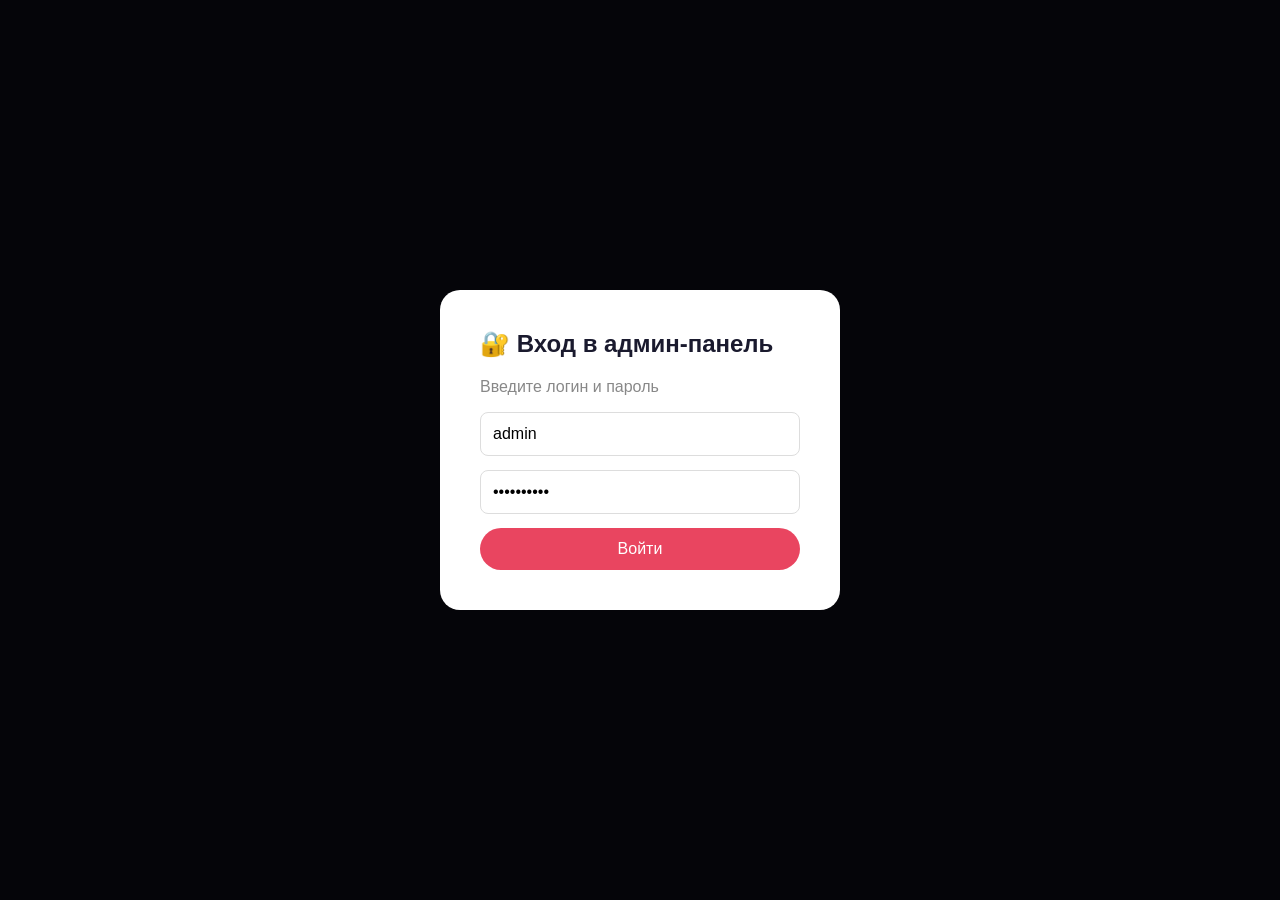
==== admin.html @ 10c34352 "Create admin.html" ====
<!DOCTYPE html>
<html lang="ru">
<head>
    <meta charset="UTF-8" />
    <meta name="viewport" content="width=device-width, initial-scale=1.0" />
    <title>Админ-панель — Ремонт</title>
    <style>
        * { margin: 0; padding: 0; box-sizing: border-box; font-family: 'Segoe UI', sans-serif; }
        body { background: #1a1a2e; padding: 30px 20px; }
        .container { max-width: 900px; margin: 0 auto; background: white; border-radius: 20px; padding: 40px; box-shadow: 0 20px 60px rgba(0,0,0,0.5); }
        h1 { color: #1a1a2e; margin-bottom: 8px; }
        .sub { color: #888; margin-bottom: 30px; }
        .block { background: #f8f8f8; border-radius: 12px; padding: 24px; margin-bottom: 24px; border-left: 4px solid #e94560; }
        .block h2 { font-size: 18px; color: #1a1a2e; margin-bottom: 16px; }
        .field { margin-bottom: 14px; }
        .field label { display: block; font-weight: 600; font-size: 14px; color: #333; margin-bottom: 4px; }
        .field input, .field textarea { width: 100%; padding: 10px 14px; border: 1px solid #ddd; border-radius: 8px; font-size: 14px; }
        .field textarea { resize: vertical; min-height: 60px; }
        .btn { background: #e94560; color: white; border: none; padding: 12px 30px; border-radius: 50px; font-size: 16px; cursor: pointer; transition: 0.3s; }
        .btn:hover { background: #c73652; }
        .btn-save { background: #1a1a2e; margin-top: 10px; }
        .btn-save:hover { background: #2a2a4e; }
        .btn-danger { background: #dc3545; }
        .btn-danger:hover { background: #b02a37; }
        .btn-sm { padding: 6px 16px; font-size: 13px; }
        .status { background: #d4edda; color: #155724; padding: 12px 20px; border-radius: 10px; margin-bottom: 20px; display: none; }
        .status.show { display: block; }
        .grid-2 { display: grid; grid-template-columns: 1fr 1fr; gap: 14px; }
        @media (max-width: 600px) { .grid-2 { grid-template-columns: 1fr; } }
        .service-item, .price-item { background: white; border-radius: 10px; padding: 16px; margin-bottom: 12px; border: 1px solid #e0e0e0; position: relative; }
        .service-item .remove-btn, .price-item .remove-btn { position: absolute; top: 10px; right: 10px; }
        .login-overlay { position: fixed; top: 0; left: 0; right: 0; bottom: 0; background: rgba(0,0,0,0.8); display: flex; align-items: center; justify-content: center; z-index: 9999; }
        .login-box { background: white; padding: 40px; border-radius: 20px; max-width: 400px; width: 100%; }
        .login-box h2 { margin-bottom: 20px; color: #1a1a2e; }
        .login-box input { width: 100%; padding: 12px; border: 1px solid #ddd; border-radius: 8px; margin-bottom: 14px; font-size: 16px; }
        .login-box .error { color: #dc3545; font-size: 14px; margin-bottom: 10px; display: none; }
        .hidden { display: none; }
        .img-preview { max-width: 80px; max-height: 80px; border-radius: 8px; margin-top: 6px; border: 2px solid #ddd; }
        .file-input-wrapper { display: flex; gap: 10px; align-items: center; flex-wrap: wrap; }
        .file-input-wrapper input[type="file"] { flex: 1; }
    </style>
</head>
<body>

<!-- ЛОГИН -->
<div class="login-overlay" id="loginOverlay">
    <div class="login-box">
        <h2>🔐 Вход в админ-панель</h2>
        <p style="color:#888; margin-bottom:16px;">Введите логин и пароль</p>
        <div class="error" id="loginError">Неверный логин или пароль</div>
        <input type="text" id="loginUser" placeholder="Логин" value="admin" />
        <input type="password" id="loginPass" placeholder="Пароль" value="remont2026" />
        <button class="btn" style="width:100%;" onclick="doLogin()">Войти</button>
    </div>
</div>

<!-- АДМИНКА (скрыта до входа) -->
<div id="adminPanel" class="hidden">
    <div class="container">
        <div style="display:flex; justify-content:space-between; align-items:center; flex-wrap:wrap; margin-bottom:10px;">
            <h1>🔧 Админ-панель</h1>
            <button class="btn btn-danger btn-sm" onclick="doLogout()">🚪 Выйти</button>
        </div>
        <p class="sub">Редактирование контента сайта «Ремонт квартир и офисов»</p>

        <div id="status" class="status">✅ Данные сохранены</div>

        <!-- ШАПКА -->
        <div class="block">
            <h2>📌 Шапка сайта</h2>
            <div class="field">
                <label>Заголовок H1</label>
                <input type="text" id="heroTitle" value="Ремонт квартир и офисов" />
            </div>
            <div class="field">
                <label>Описание под заголовком</label>
                <textarea id="heroDesc">Профессиональный подход, прозрачная смета и гарантия качества. Работаем в Москве и области.</textarea>
            </div>
            <div class="field">
                <label>Текст на кнопке</label>
                <input type="text" id="heroBtn" value="Получить бесплатную смету" />
            </div>
        </div>

        <!-- УСЛУГИ -->
        <div class="block">
            <h2>🛠️ Услуги</h2>
            <div id="servicesContainer"></div>
            <button class="btn btn-sm" onclick="addService()">➕ Добавить услугу</button>
        </div>

        <!-- ЦЕНЫ -->
        <div class="block">
            <h2>💰 Цены</h2>
            <div id="pricesContainer"></div>
            <button class="btn btn-sm" onclick="addPrice()">➕ Добавить цену</button>
        </div>

        <!-- КОНТАКТЫ -->
        <div class="block">
            <h2>📞 Контакты</h2>
            <div class="field">
                <label>Телефон</label>
                <input type="text" id="phone" value="+7 (999) 123-45-67" />
            </div>
            <div class="field">
                <label>Название компании в подвале</label>
                <input type="text" id="footerName" value="Ремонт-Про" />
            </div>
        </div>

        <button class="btn btn-save" onclick="saveAll()">💾 Сохранить все изменения</button>
    </div>
</div>

<script>
    const STORAGE_KEY = 'remont_site_data';
    const ADMIN_USER = 'admin';
    const ADMIN_PASS = 'remont2026';

    // ============= ЛОГИН =============
    function doLogin() {
        const user = document.getElementById('loginUser').value;
        const pass = document.getElementById('loginPass').value;
        const error = document.getElementById('loginError');
        if (user === ADMIN_USER && pass === ADMIN_PASS) {
            document.getElementById('loginOverlay').style.display = 'none';
            document.getElementById('adminPanel').classList.remove('hidden');
            loadData();
            error.style.display = 'none';
        } else {
            error.style.display = 'block';
        }
    }

    function doLogout() {
        document.getElementById('loginOverlay').style.display = 'flex';
        document.getElementById('adminPanel').classList.add('hidden');
        document.getElementById('loginPass').value = '';
        document.getElementById('loginError').style.display = 'none';
    }

    // Нажатие Enter в полях логина
    document.getElementById('loginUser').addEventListener('keydown', e => { if (e.key === 'Enter') doLogin(); });
    document.getElementById('loginPass').addEventListener('keydown', e => { if (e.key === 'Enter') doLogin(); });

    // ============= ДАННЫЕ ПО УМОЛЧАНИЮ =============
    const defaultServices = [
        { icon: '🏠', title: 'Косметический ремонт', desc: 'Обои, покраска, стяжка пола, замена розеток — быстро и аккуратно.', image: '' },
        { icon: '🏢', title: 'Капитальный ремонт', desc: 'Полная перепланировка, электрика, сантехника, отделка под ключ.', image: '' },
        { icon: '🏗️', title: 'Офисные помещения', desc: 'Ремонт коммерческих площадей с учётом всех норм и сроков.', image: '' },
        { icon: '🎨', title: 'Дизайн-проект', desc: 'Разработаем стильный интерьер под ваш бюджет и вкус.', image: '' }
    ];

    const defaultPrices = [
        { title: 'Косметический', cost: 'от 4 500 ₽/м²', desc: 'Обои + пол + потолок' },
        { title: 'Капитальный', cost: 'от 9 000 ₽/м²', desc: 'Под ключ с материалами' },
        { title: 'Офис', cost: 'договорная', desc: 'Зависит от объёма' }
    ];

    function getData() {
        const saved = localStorage.getItem(STORAGE_KEY);
        return saved ? JSON.parse(saved) : null;
    }

    function setData(data) {
        localStorage.setItem(STORAGE_KEY, JSON.stringify(data));
    }

    // ============= ЗАГРУЗКА ДАННЫХ В АДМИНКУ =============
    function loadData() {
        const data = getData();
        const services = data?.services || defaultServices;
        const prices = data?.prices || defaultPrices;

        document.getElementById('heroTitle').value = data?.heroTitle || 'Ремонт квартир и офисов';
        document.getElementById('heroDesc').value = data?.heroDesc || 'Профессиональный подход, прозрачная смета и гарантия качества. Работаем в Москве и области.';
        document.getElementById('heroBtn').value = data?.heroBtn || 'Получить бесплатную смету';
        document.getElementById('phone').value = data?.phone || '+7 (999) 123-45-67';
        document.getElementById('footerName').value = data?.footerName || 'Ремонт-Про';

        renderServices(services);
        renderPrices(prices);
    }

    // ============= ОТРИСОВКА УСЛУГ =============
    function renderServices(services) {
        const container = document.getElementById('servicesContainer');
        container.innerHTML = '';
        services.forEach((s, i) => {
            const div = document.createElement('div');
            div.className = 'service-item';
            div.innerHTML = `
                <button class="btn btn-danger btn-sm remove-btn" onclick="removeService(${i})">✕</button>
                <div class="grid-2">
                    <div class="field">
                        <label>Иконка (эмодзи)</label>
                        <input type="text" id="svc_icon_${i}" value="${s.icon || '🔧'}" />
                    </div>
                    <div class="field">
                        <label>Название</label>
                        <input type="text" id="svc_title_${i}" value="${s.title || ''}" />
                    </div>
                    <div class="field" style="grid-column:1/-1;">
                        <label>Описание</label>
                        <input type="text" id="svc_desc_${i}" value="${s.desc || ''}" />
                    </div>
                    <div class="field" style="grid-column:1/-1;">
                        <label>Изображение</label>
                        <div class="file-input-wrapper">
                            <input type="file" accept="image/*" onchange="previewImage(event, 'svc_img_${i}')" />
                            <button class="btn btn-sm btn-danger" onclick="removeImage('svc_img_${i}')">🗑️ Удалить</button>
                        </div>
                        <input type="hidden" id="svc_img_${i}" value="${s.image || ''}" />
                        <div id="svc_img_preview_${i}">${s.image ? `<img src="${s.image}" class="img-preview" />` : ''}</div>
                    </div>
                </div>
            `;
            container.appendChild(div);
        });
    }

    // ============= ОТРИСОВКА ЦЕН =============
    function renderPrices(prices) {
        const container = document.getElementById('pricesContainer');
        container.innerHTML = '';
        prices.forEach((p, i) => {
            const div = document.createElement('div');
            div.className = 'price-item';
            div.innerHTML = `
                <button class="btn btn-danger btn-sm remove-btn" onclick="removePrice(${i})">✕</button>
                <div class="grid-2">
                    <div class="field"><label>Название</label><input type="text" id="prc_title_${i}" value="${p.title || ''}" /></div>
                    <div class="field"><label>Стоимость</label><input type="text" id="prc_cost_${i}" value="${p.cost || ''}" /></div>
                    <div class="field" style="grid-column:1/-1;"><label>Описание</label><input type="text" id="prc_desc_${i}" value="${p.desc || ''}" /></div>
                </div>
            `;
            container.appendChild(div);
        });
    }

    // ============= РАБОТА С ИЗОБРАЖЕНИЯМИ =============
    function previewImage(event, hiddenId) {
        const file = event.target.files[0];
        if (!file) return;
        const reader = new FileReader();
        reader.onload = function(e) {
            document.getElementById(hiddenId).value = e.target.result;
            const previewId = hiddenId.replace('svc_img_', 'svc_img_preview_');
            document.getElementById(previewId).innerHTML = `<img src="${e.target.result}" class="img-preview" />`;
        };
        reader.readAsDataURL(file);
    }

    function removeImage(hiddenId) {
        document.getElementById(hiddenId).value = '';
        const previewId = hiddenId.replace('svc_img_', 'svc_img_preview_');
        document.getElementById(previewId).innerHTML = '';
        // Очищаем input file
        const container = document.getElementById(previewId).closest('.field');
        const fileInput = container.querySelector('input[type="file"]');
        if (fileInput) fileInput.value = '';
    }

    // ============= ДОБАВЛЕНИЕ / УДАЛЕНИЕ =============
    function addService() {
        const data = getData() || { services: defaultServices, prices: defaultPrices };
        data.services.push({ icon: '🔧', title: 'Новая услуга', desc: 'Описание услуги', image: '' });
        setData(data);
        renderServices(data.services);
        showStatus();
    }

    function removeService(index) {
        const data = getData();
        if (!data) return;
        data.services.splice(index, 1);
        setData(data);
        renderServices(data.services);
        showStatus();
    }

    function addPrice() {
        const data = getData() || { services: defaultServices, prices: defaultPrices };
        data.prices.push({ title: 'Новая услуга', cost: '0 ₽', desc: 'Описание' });
        setData(data);
        renderPrices(data.prices);
        showStatus();
    }

    function removePrice(index) {
        const data = getData();
        if (!data) return;
        data.prices.splice(index, 1);
        setData(data);
        renderPrices(data.prices);
        showStatus();
    }

    // ============= СОХРАНЕНИЕ =============
    function saveAll() {
        const data = getData() || { services: [], prices: [] };

        // Сохраняем шапку
        data.heroTitle = document.getElementById('heroTitle').value;
        data.heroDesc = document.getElementById('heroDesc').value;
        data.heroBtn = document.getElementById('heroBtn').value;
        data.phone = document.getElementById('phone').value;
        data.footerName = document.getElementById('footerName').value;

        // Сохраняем услуги
        const services = [];
        const svcItems = document.querySelectorAll('.service-item');
        svcItems.forEach((item, i) => {
            const icon = document.getElementById(`svc_icon_${i}`);
            const title = document.getElementById(`svc_title_${i}`);
            const desc = document.getElementById(`svc_desc_${i}`);
            const image = document.getElementById(`svc_img_${i}`);
            if (icon && title && desc) {
                services.push({
                    icon: icon.value || '🔧',
                    title: title.value || 'Услуга',
                    desc: desc.value || '',
                    image: image ? image.value : ''
                });
            }
        });
        data.services = services;

        // Сохраняем цены
        const prices = [];
        const prcItems = document.querySelectorAll('.price-item');
        prcItems.forEach((item, i) => {
            const title = document.getElementById(`prc_title_${i}`);
            const cost = document.getElementById(`prc_cost_${i}`);
            const desc = document.getElementById(`prc_desc_${i}`);
            if (title && cost && desc) {
                prices.push({
                    title: title.value || 'Услуга',
                    cost: cost.value || '0 ₽',
                    desc: desc.value || ''
                });
            }
        });
        data.prices = prices;

        setData(data);
        showStatus();
    }

    function showStatus() {
        const status = document.getElementById('status');
        status.classList.add('show');
        setTimeout(() => status.classList.remove('show'), 3000);
    }

    // ============= ЗАПУСК =============
    // Если уже есть сессия (не выходили) — показываем админку
    // По умолчанию показываем логин
</script>

</body>
</html>
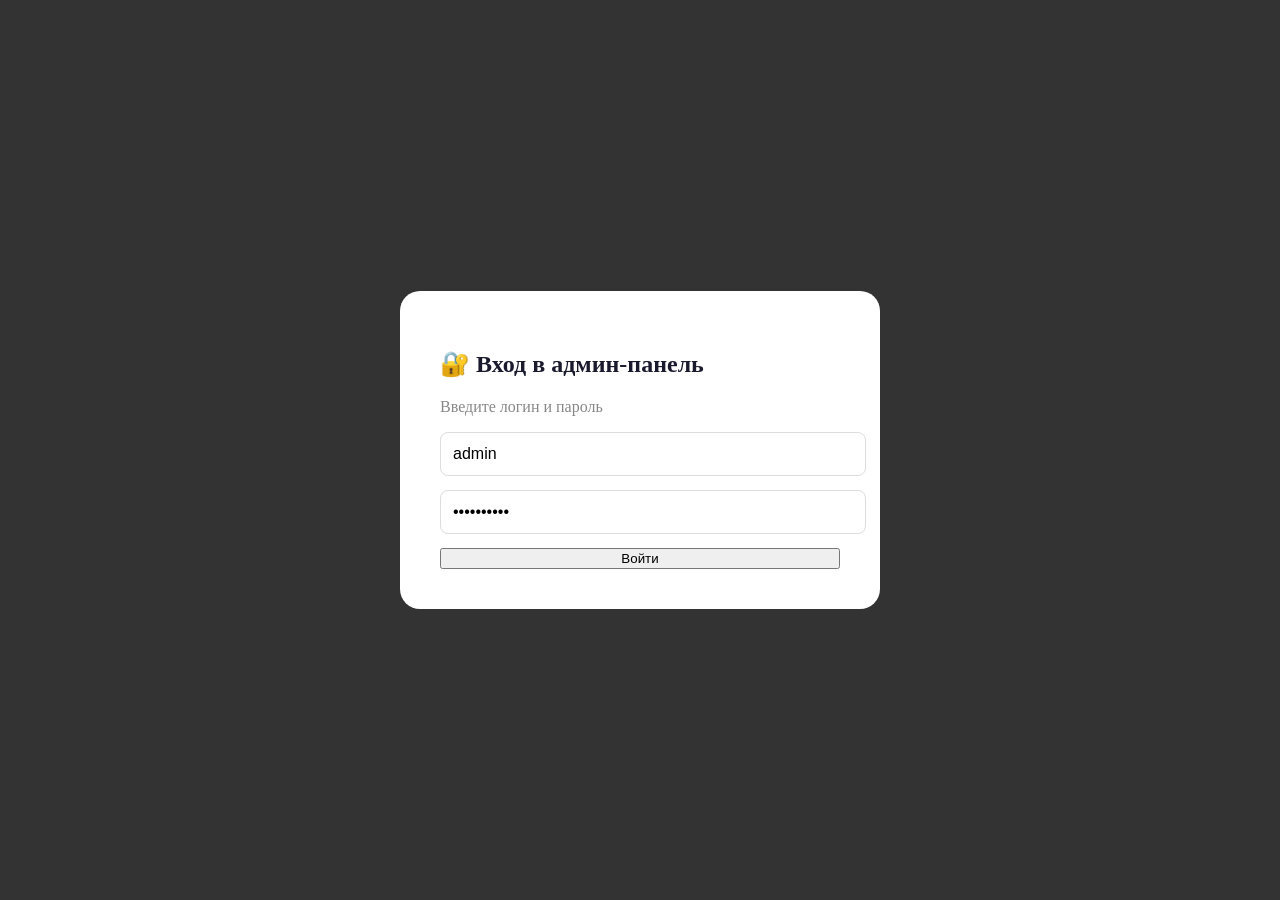
==== commit 544dda5a: "Refactor admin panel layout and styles" ====
--- a/admin.html
+++ b/admin.html
@@ -4,40 +4,180 @@
     <meta charset="UTF-8" />
     <meta name="viewport" content="width=device-width, initial-scale=1.0" />
     <title>Админ-панель — Ремонт</title>
+    <link rel="stylesheet" href="style.css" />
     <style>
-        * { margin: 0; padding: 0; box-sizing: border-box; font-family: 'Segoe UI', sans-serif; }
-        body { background: #1a1a2e; padding: 30px 20px; }
-        .container { max-width: 900px; margin: 0 auto; background: white; border-radius: 20px; padding: 40px; box-shadow: 0 20px 60px rgba(0,0,0,0.5); }
-        h1 { color: #1a1a2e; margin-bottom: 8px; }
-        .sub { color: #888; margin-bottom: 30px; }
-        .block { background: #f8f8f8; border-radius: 12px; padding: 24px; margin-bottom: 24px; border-left: 4px solid #e94560; }
-        .block h2 { font-size: 18px; color: #1a1a2e; margin-bottom: 16px; }
-        .field { margin-bottom: 14px; }
-        .field label { display: block; font-weight: 600; font-size: 14px; color: #333; margin-bottom: 4px; }
-        .field input, .field textarea { width: 100%; padding: 10px 14px; border: 1px solid #ddd; border-radius: 8px; font-size: 14px; }
-        .field textarea { resize: vertical; min-height: 60px; }
-        .btn { background: #e94560; color: white; border: none; padding: 12px 30px; border-radius: 50px; font-size: 16px; cursor: pointer; transition: 0.3s; }
-        .btn:hover { background: #c73652; }
-        .btn-save { background: #1a1a2e; margin-top: 10px; }
-        .btn-save:hover { background: #2a2a4e; }
-        .btn-danger { background: #dc3545; }
-        .btn-danger:hover { background: #b02a37; }
-        .btn-sm { padding: 6px 16px; font-size: 13px; }
-        .status { background: #d4edda; color: #155724; padding: 12px 20px; border-radius: 10px; margin-bottom: 20px; display: none; }
-        .status.show { display: block; }
-        .grid-2 { display: grid; grid-template-columns: 1fr 1fr; gap: 14px; }
-        @media (max-width: 600px) { .grid-2 { grid-template-columns: 1fr; } }
-        .service-item, .price-item { background: white; border-radius: 10px; padding: 16px; margin-bottom: 12px; border: 1px solid #e0e0e0; position: relative; }
-        .service-item .remove-btn, .price-item .remove-btn { position: absolute; top: 10px; right: 10px; }
-        .login-overlay { position: fixed; top: 0; left: 0; right: 0; bottom: 0; background: rgba(0,0,0,0.8); display: flex; align-items: center; justify-content: center; z-index: 9999; }
-        .login-box { background: white; padding: 40px; border-radius: 20px; max-width: 400px; width: 100%; }
-        .login-box h2 { margin-bottom: 20px; color: #1a1a2e; }
-        .login-box input { width: 100%; padding: 12px; border: 1px solid #ddd; border-radius: 8px; margin-bottom: 14px; font-size: 16px; }
-        .login-box .error { color: #dc3545; font-size: 14px; margin-bottom: 10px; display: none; }
-        .hidden { display: none; }
-        .img-preview { max-width: 80px; max-height: 80px; border-radius: 8px; margin-top: 6px; border: 2px solid #ddd; }
-        .file-input-wrapper { display: flex; gap: 10px; align-items: center; flex-wrap: wrap; }
-        .file-input-wrapper input[type="file"] { flex: 1; }
+        /* ===== ДОПОЛНИТЕЛЬНЫЕ СТИЛИ ДЛЯ АДМИНКИ ===== */
+        .admin-wrap {
+            background: #1a1a2e;
+            padding: 30px 20px;
+            min-height: 100vh;
+        }
+        .admin-container {
+            max-width: 900px;
+            margin: 0 auto;
+            background: white;
+            border-radius: 20px;
+            padding: 40px;
+            box-shadow: 0 20px 60px rgba(0, 0, 0, 0.5);
+        }
+        .admin-container h1 {
+            color: #1a1a2e;
+            margin-bottom: 8px;
+        }
+        .sub {
+            color: #888;
+            margin-bottom: 30px;
+        }
+        .block {
+            background: #f8f8f8;
+            border-radius: 12px;
+            padding: 24px;
+            margin-bottom: 24px;
+            border-left: 4px solid #e94560;
+        }
+        .block h2 {
+            font-size: 18px;
+            color: #1a1a2e;
+            margin-bottom: 16px;
+        }
+        .field {
+            margin-bottom: 14px;
+        }
+        .field label {
+            display: block;
+            font-weight: 600;
+            font-size: 14px;
+            color: #333;
+            margin-bottom: 4px;
+        }
+        .field input,
+        .field textarea {
+            width: 100%;
+            padding: 10px 14px;
+            border: 1px solid #ddd;
+            border-radius: 8px;
+            font-size: 14px;
+        }
+        .field textarea {
+            resize: vertical;
+            min-height: 60px;
+        }
+        .btn-save {
+            background: #1a1a2e;
+            margin-top: 10px;
+        }
+        .btn-save:hover {
+            background: #2a2a4e;
+        }
+        .btn-danger {
+            background: #dc3545;
+        }
+        .btn-danger:hover {
+            background: #b02a37;
+        }
+        .btn-sm {
+            padding: 6px 16px;
+            font-size: 13px;
+        }
+        .status {
+            background: #d4edda;
+            color: #155724;
+            padding: 12px 20px;
+            border-radius: 10px;
+            margin-bottom: 20px;
+            display: none;
+        }
+        .status.show {
+            display: block;
+        }
+        .grid-2 {
+            display: grid;
+            grid-template-columns: 1fr 1fr;
+            gap: 14px;
+        }
+        @media (max-width: 600px) {
+            .grid-2 {
+                grid-template-columns: 1fr;
+            }
+        }
+        .service-item,
+        .price-item {
+            background: white;
+            border-radius: 10px;
+            padding: 16px;
+            margin-bottom: 12px;
+            border: 1px solid #e0e0e0;
+            position: relative;
+        }
+        .service-item .remove-btn,
+        .price-item .remove-btn {
+            position: absolute;
+            top: 10px;
+            right: 10px;
+        }
+        .login-overlay {
+            position: fixed;
+            top: 0;
+            left: 0;
+            right: 0;
+            bottom: 0;
+            background: rgba(0, 0, 0, 0.8);
+            display: flex;
+            align-items: center;
+            justify-content: center;
+            z-index: 9999;
+        }
+        .login-box {
+            background: white;
+            padding: 40px;
+            border-radius: 20px;
+            max-width: 400px;
+            width: 100%;
+        }
+        .login-box h2 {
+            margin-bottom: 20px;
+            color: #1a1a2e;
+        }
+        .login-box input {
+            width: 100%;
+            padding: 12px;
+            border: 1px solid #ddd;
+            border-radius: 8px;
+            margin-bottom: 14px;
+            font-size: 16px;
+        }
+        .login-box .error {
+            color: #dc3545;
+            font-size: 14px;
+            margin-bottom: 10px;
+            display: none;
+        }
+        .hidden {
+            display: none;
+        }
+        .img-preview {
+            max-width: 80px;
+            max-height: 80px;
+            border-radius: 8px;
+            margin-top: 6px;
+            border: 2px solid #ddd;
+        }
+        .file-input-wrapper {
+            display: flex;
+            gap: 10px;
+            align-items: center;
+            flex-wrap: wrap;
+        }
+        .file-input-wrapper input[type="file"] {
+            flex: 1;
+        }
+        .admin-top {
+            display: flex;
+            justify-content: space-between;
+            align-items: center;
+            flex-wrap: wrap;
+            margin-bottom: 10px;
+        }
     </style>
 </head>
 <body>
@@ -54,310 +194,67 @@
     </div>
 </div>
 
-<!-- АДМИНКА (скрыта до входа) -->
+<!-- АДМИНКА -->
 <div id="adminPanel" class="hidden">
-    <div class="container">
-        <div style="display:flex; justify-content:space-between; align-items:center; flex-wrap:wrap; margin-bottom:10px;">
-            <h1>🔧 Админ-панель</h1>
-            <button class="btn btn-danger btn-sm" onclick="doLogout()">🚪 Выйти</button>
+    <div class="admin-wrap">
+        <div class="admin-container">
+            <div class="admin-top">
+                <h1>🔧 Админ-панель</h1>
+                <button class="btn btn-danger btn-sm" onclick="doLogout()">🚪 Выйти</button>
+            </div>
+            <p class="sub">Редактирование контента сайта «Ремонт квартир и офисов»</p>
+
+            <div id="status" class="status">✅ Данные сохранены</div>
+
+            <!-- ШАПКА -->
+            <div class="block">
+                <h2>📌 Шапка сайта</h2>
+                <div class="field">
+                    <label>Заголовок H1</label>
+                    <input type="text" id="heroTitle" value="Ремонт квартир и офисов" />
+                </div>
+                <div class="field">
+                    <label>Описание под заголовком</label>
+                    <textarea id="heroDesc">Профессиональный подход, прозрачная смета и гарантия качества. Работаем в Москве и области.</textarea>
+                </div>
+                <div class="field">
+                    <label>Текст на кнопке</label>
+                    <input type="text" id="heroBtn" value="Получить бесплатную смету" />
+                </div>
+            </div>
+
+            <!-- УСЛУГИ -->
+            <div class="block">
+                <h2>🛠️ Услуги</h2>
+                <div id="servicesContainer"></div>
+                <button class="btn btn-sm" onclick="addService()">➕ Добавить услугу</button>
+            </div>
+
+            <!-- ЦЕНЫ -->
+            <div class="block">
+                <h2>💰 Цены</h2>
+                <div id="pricesContainer"></div>
+                <button class="btn btn-sm" onclick="addPrice()">➕ Добавить цену</button>
+            </div>
+
+            <!-- КОНТАКТЫ -->
+            <div class="block">
+                <h2>📞 Контакты</h2>
+                <div class="field">
+                    <label>Телефон</label>
+                    <input type="text" id="phone" value="+7 (999) 123-45-67" />
+                </div>
+                <div class="field">
+                    <label>Название компании в подвале</label>
+                    <input type="text" id="footerName" value="Ремонт-Про" />
+                </div>
+            </div>
+
+            <button class="btn btn-save" onclick="saveAll()">💾 Сохранить все изменения</button>
         </div>
-        <p class="sub">Редактирование контента сайта «Ремонт квартир и офисов»</p>
-
-        <div id="status" class="status">✅ Данные сохранены</div>
-
-        <!-- ШАПКА -->
-        <div class="block">
-            <h2>📌 Шапка сайта</h2>
-            <div class="field">
-                <label>Заголовок H1</label>
-                <input type="text" id="heroTitle" value="Ремонт квартир и офисов" />
-            </div>
-            <div class="field">
-                <label>Описание под заголовком</label>
-                <textarea id="heroDesc">Профессиональный подход, прозрачная смета и гарантия качества. Работаем в Москве и области.</textarea>
-            </div>
-            <div class="field">
-                <label>Текст на кнопке</label>
-                <input type="text" id="heroBtn" value="Получить бесплатную смету" />
-            </div>
-        </div>
-
-        <!-- УСЛУГИ -->
-        <div class="block">
-            <h2>🛠️ Услуги</h2>
-            <div id="servicesContainer"></div>
-            <button class="btn btn-sm" onclick="addService()">➕ Добавить услугу</button>
-        </div>
-
-        <!-- ЦЕНЫ -->
-        <div class="block">
-            <h2>💰 Цены</h2>
-            <div id="pricesContainer"></div>
-            <button class="btn btn-sm" onclick="addPrice()">➕ Добавить цену</button>
-        </div>
-
-        <!-- КОНТАКТЫ -->
-        <div class="block">
-            <h2>📞 Контакты</h2>
-            <div class="field">
-                <label>Телефон</label>
-                <input type="text" id="phone" value="+7 (999) 123-45-67" />
-            </div>
-            <div class="field">
-                <label>Название компании в подвале</label>
-                <input type="text" id="footerName" value="Ремонт-Про" />
-            </div>
-        </div>
-
-        <button class="btn btn-save" onclick="saveAll()">💾 Сохранить все изменения</button>
     </div>
 </div>
 
-<script>
-    const STORAGE_KEY = 'remont_site_data';
-    const ADMIN_USER = 'admin';
-    const ADMIN_PASS = 'remont2026';
-
-    // ============= ЛОГИН =============
-    function doLogin() {
-        const user = document.getElementById('loginUser').value;
-        const pass = document.getElementById('loginPass').value;
-        const error = document.getElementById('loginError');
-        if (user === ADMIN_USER && pass === ADMIN_PASS) {
-            document.getElementById('loginOverlay').style.display = 'none';
-            document.getElementById('adminPanel').classList.remove('hidden');
-            loadData();
-            error.style.display = 'none';
-        } else {
-            error.style.display = 'block';
-        }
-    }
-
-    function doLogout() {
-        document.getElementById('loginOverlay').style.display = 'flex';
-        document.getElementById('adminPanel').classList.add('hidden');
-        document.getElementById('loginPass').value = '';
-        document.getElementById('loginError').style.display = 'none';
-    }
-
-    // Нажатие Enter в полях логина
-    document.getElementById('loginUser').addEventListener('keydown', e => { if (e.key === 'Enter') doLogin(); });
-    document.getElementById('loginPass').addEventListener('keydown', e => { if (e.key === 'Enter') doLogin(); });
-
-    // ============= ДАННЫЕ ПО УМОЛЧАНИЮ =============
-    const defaultServices = [
-        { icon: '🏠', title: 'Косметический ремонт', desc: 'Обои, покраска, стяжка пола, замена розеток — быстро и аккуратно.', image: '' },
-        { icon: '🏢', title: 'Капитальный ремонт', desc: 'Полная перепланировка, электрика, сантехника, отделка под ключ.', image: '' },
-        { icon: '🏗️', title: 'Офисные помещения', desc: 'Ремонт коммерческих площадей с учётом всех норм и сроков.', image: '' },
-        { icon: '🎨', title: 'Дизайн-проект', desc: 'Разработаем стильный интерьер под ваш бюджет и вкус.', image: '' }
-    ];
-
-    const defaultPrices = [
-        { title: 'Косметический', cost: 'от 4 500 ₽/м²', desc: 'Обои + пол + потолок' },
-        { title: 'Капитальный', cost: 'от 9 000 ₽/м²', desc: 'Под ключ с материалами' },
-        { title: 'Офис', cost: 'договорная', desc: 'Зависит от объёма' }
-    ];
-
-    function getData() {
-        const saved = localStorage.getItem(STORAGE_KEY);
-        return saved ? JSON.parse(saved) : null;
-    }
-
-    function setData(data) {
-        localStorage.setItem(STORAGE_KEY, JSON.stringify(data));
-    }
-
-    // ============= ЗАГРУЗКА ДАННЫХ В АДМИНКУ =============
-    function loadData() {
-        const data = getData();
-        const services = data?.services || defaultServices;
-        const prices = data?.prices || defaultPrices;
-
-        document.getElementById('heroTitle').value = data?.heroTitle || 'Ремонт квартир и офисов';
-        document.getElementById('heroDesc').value = data?.heroDesc || 'Профессиональный подход, прозрачная смета и гарантия качества. Работаем в Москве и области.';
-        document.getElementById('heroBtn').value = data?.heroBtn || 'Получить бесплатную смету';
-        document.getElementById('phone').value = data?.phone || '+7 (999) 123-45-67';
-        document.getElementById('footerName').value = data?.footerName || 'Ремонт-Про';
-
-        renderServices(services);
-        renderPrices(prices);
-    }
-
-    // ============= ОТРИСОВКА УСЛУГ =============
-    function renderServices(services) {
-        const container = document.getElementById('servicesContainer');
-        container.innerHTML = '';
-        services.forEach((s, i) => {
-            const div = document.createElement('div');
-            div.className = 'service-item';
-            div.innerHTML = `
-                <button class="btn btn-danger btn-sm remove-btn" onclick="removeService(${i})">✕</button>
-                <div class="grid-2">
-                    <div class="field">
-                        <label>Иконка (эмодзи)</label>
-                        <input type="text" id="svc_icon_${i}" value="${s.icon || '🔧'}" />
-                    </div>
-                    <div class="field">
-                        <label>Название</label>
-                        <input type="text" id="svc_title_${i}" value="${s.title || ''}" />
-                    </div>
-                    <div class="field" style="grid-column:1/-1;">
-                        <label>Описание</label>
-                        <input type="text" id="svc_desc_${i}" value="${s.desc || ''}" />
-                    </div>
-                    <div class="field" style="grid-column:1/-1;">
-                        <label>Изображение</label>
-                        <div class="file-input-wrapper">
-                            <input type="file" accept="image/*" onchange="previewImage(event, 'svc_img_${i}')" />
-                            <button class="btn btn-sm btn-danger" onclick="removeImage('svc_img_${i}')">🗑️ Удалить</button>
-                        </div>
-                        <input type="hidden" id="svc_img_${i}" value="${s.image || ''}" />
-                        <div id="svc_img_preview_${i}">${s.image ? `<img src="${s.image}" class="img-preview" />` : ''}</div>
-                    </div>
-                </div>
-            `;
-            container.appendChild(div);
-        });
-    }
-
-    // ============= ОТРИСОВКА ЦЕН =============
-    function renderPrices(prices) {
-        const container = document.getElementById('pricesContainer');
-        container.innerHTML = '';
-        prices.forEach((p, i) => {
-            const div = document.createElement('div');
-            div.className = 'price-item';
-            div.innerHTML = `
-                <button class="btn btn-danger btn-sm remove-btn" onclick="removePrice(${i})">✕</button>
-                <div class="grid-2">
-                    <div class="field"><label>Название</label><input type="text" id="prc_title_${i}" value="${p.title || ''}" /></div>
-                    <div class="field"><label>Стоимость</label><input type="text" id="prc_cost_${i}" value="${p.cost || ''}" /></div>
-                    <div class="field" style="grid-column:1/-1;"><label>Описание</label><input type="text" id="prc_desc_${i}" value="${p.desc || ''}" /></div>
-                </div>
-            `;
-            container.appendChild(div);
-        });
-    }
-
-    // ============= РАБОТА С ИЗОБРАЖЕНИЯМИ =============
-    function previewImage(event, hiddenId) {
-        const file = event.target.files[0];
-        if (!file) return;
-        const reader = new FileReader();
-        reader.onload = function(e) {
-            document.getElementById(hiddenId).value = e.target.result;
-            const previewId = hiddenId.replace('svc_img_', 'svc_img_preview_');
-            document.getElementById(previewId).innerHTML = `<img src="${e.target.result}" class="img-preview" />`;
-        };
-        reader.readAsDataURL(file);
-    }
-
-    function removeImage(hiddenId) {
-        document.getElementById(hiddenId).value = '';
-        const previewId = hiddenId.replace('svc_img_', 'svc_img_preview_');
-        document.getElementById(previewId).innerHTML = '';
-        // Очищаем input file
-        const container = document.getElementById(previewId).closest('.field');
-        const fileInput = container.querySelector('input[type="file"]');
-        if (fileInput) fileInput.value = '';
-    }
-
-    // ============= ДОБАВЛЕНИЕ / УДАЛЕНИЕ =============
-    function addService() {
-        const data = getData() || { services: defaultServices, prices: defaultPrices };
-        data.services.push({ icon: '🔧', title: 'Новая услуга', desc: 'Описание услуги', image: '' });
-        setData(data);
-        renderServices(data.services);
-        showStatus();
-    }
-
-    function removeService(index) {
-        const data = getData();
-        if (!data) return;
-        data.services.splice(index, 1);
-        setData(data);
-        renderServices(data.services);
-        showStatus();
-    }
-
-    function addPrice() {
-        const data = getData() || { services: defaultServices, prices: defaultPrices };
-        data.prices.push({ title: 'Новая услуга', cost: '0 ₽', desc: 'Описание' });
-        setData(data);
-        renderPrices(data.prices);
-        showStatus();
-    }
-
-    function removePrice(index) {
-        const data = getData();
-        if (!data) return;
-        data.prices.splice(index, 1);
-        setData(data);
-        renderPrices(data.prices);
-        showStatus();
-    }
-
-    // ============= СОХРАНЕНИЕ =============
-    function saveAll() {
-        const data = getData() || { services: [], prices: [] };
-
-        // Сохраняем шапку
-        data.heroTitle = document.getElementById('heroTitle').value;
-        data.heroDesc = document.getElementById('heroDesc').value;
-        data.heroBtn = document.getElementById('heroBtn').value;
-        data.phone = document.getElementById('phone').value;
-        data.footerName = document.getElementById('footerName').value;
-
-        // Сохраняем услуги
-        const services = [];
-        const svcItems = document.querySelectorAll('.service-item');
-        svcItems.forEach((item, i) => {
-            const icon = document.getElementById(`svc_icon_${i}`);
-            const title = document.getElementById(`svc_title_${i}`);
-            const desc = document.getElementById(`svc_desc_${i}`);
-            const image = document.getElementById(`svc_img_${i}`);
-            if (icon && title && desc) {
-                services.push({
-                    icon: icon.value || '🔧',
-                    title: title.value || 'Услуга',
-                    desc: desc.value || '',
-                    image: image ? image.value : ''
-                });
-            }
-        });
-        data.services = services;
-
-        // Сохраняем цены
-        const prices = [];
-        const prcItems = document.querySelectorAll('.price-item');
-        prcItems.forEach((item, i) => {
-            const title = document.getElementById(`prc_title_${i}`);
-            const cost = document.getElementById(`prc_cost_${i}`);
-            const desc = document.getElementById(`prc_desc_${i}`);
-            if (title && cost && desc) {
-                prices.push({
-                    title: title.value || 'Услуга',
-                    cost: cost.value || '0 ₽',
-                    desc: desc.value || ''
-                });
-            }
-        });
-        data.prices = prices;
-
-        setData(data);
-        showStatus();
-    }
-
-    function showStatus() {
-        const status = document.getElementById('status');
-        status.classList.add('show');
-        setTimeout(() => status.classList.remove('show'), 3000);
-    }
-
-    // ============= ЗАПУСК =============
-    // Если уже есть сессия (не выходили) — показываем админку
-    // По умолчанию показываем логин
-</script>
-
+<script src="admin.js"></script>
 </body>
 </html>
